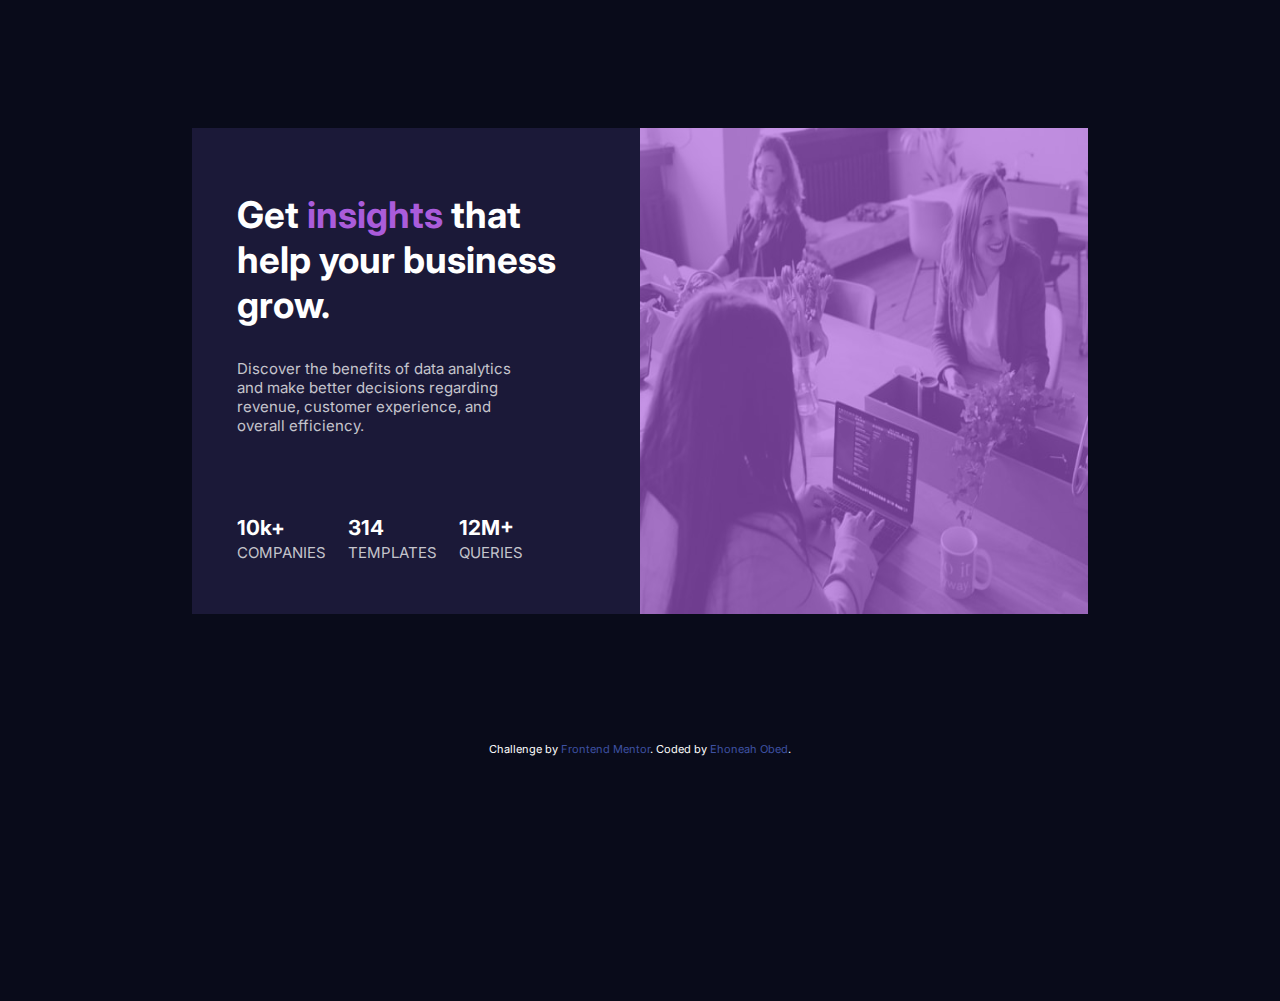
==== stats-preview/index.html @ 4eb73b23 "Desktop ready solution for challenge" ====
<!DOCTYPE html>
<html lang="en">
<head>
  <meta charset="UTF-8">
  <meta name="viewport" content="width=device-width, initial-scale=1.0"> <!-- displays site properly based on user's device -->

  <link rel="icon" type="image/png" sizes="32x32" href="./images/favicon-32x32.png">
  
  <title>Frontend Mentor | Stats preview card component</title>

  <!-- Feel free to remove these styles or customise in your own stylesheet 👍 -->
  <style>
    .attribution { font-size: 11px; text-align: center; }
    .attribution a { color: hsl(228, 45%, 44%); }
  </style>
  <link rel="stylesheet" href="styles.css">
</head>
<body>
  <section class="main-section">
    <article class="left-side">
      <div class="inside-left">
        <h2>Get <span class="insight">insights</span> that help your business grow.</h2>

        <p>Discover the benefits of data analytics and make better decisions regarding revenue, customer 
          experience, and overall efficiency.</p>

        <div class="stats">
          <div>
            <h3>10k+</h3>
            <p>companies</p>
          </div>

          <div>
            <h3>314</h3>
            <p>templates</p>
          </div>

          <div>
            <h3>12<span>m</span>+</h3>
            <p>queries</p>
          </div>
        </div>
      </div>
      
    </article>
    <article class="right-side">
      
      <div class="img"><img src="./images/image-header-desktop.jpg" alt=""></div>
    </article>
  </section>

  <div class="attribution">
    Challenge by <a href="https://www.frontendmentor.io?ref=challenge" target="_blank">Frontend Mentor</a>. 
    Coded by <a href="https://ehoneahobed.com/twitter">Ehoneah Obed</a>.
  </div>
</body>
</html>
---- stats-preview/styles.css ----
@import url('https://fonts.googleapis.com/css2?family=Inter:wght@400;700&family=Lexend+Deca&display=swap');

:root {
    /* variables for colors */
    --very-dark-blue: hsl(233, 47%, 7%);
    --dark-desaturated-blue: hsl(244, 38%, 16%);
    --soft-violet: hsl(277, 64%, 61%);
    --white: hsl(0, 0%, 100%);
    --paragraph-white: hsla(0, 0%, 100%, 0.75);
    --stat-headings-white: hsla(0, 0%, 100%, 0.6);
}

* {
    margin: 0;
    padding: 0;
    list-style: none;
    text-decoration: none;
    box-sizing: border-box;
    font-family: Inter, "Lexend Deca", sans-serif;
}

p {
    font-size: 15px;
}

body {
    background-color: var(--very-dark-blue);
    color: var(--white)
}

/* ************************* MAIN SECTION ************************** */
.main-section {
    display: flex;
    justify-content: center;
    align-items: center;
    margin: 8rem auto;
    width: 70%;
    height: 54vh;
}

.left-side {
    background-color: var(--dark-desaturated-blue);
    flex: 1 1 4rem;
    height: 100%;
}

.right-side {
    flex: 1 1 4rem;
}

.inside-left {
    width: 80%;
    margin: 4rem auto;
    height: 100%;
}

.inside-left h2 {
    font-size: 2.3rem;
}

.inside-left h2 .insight {
    color: var(--soft-violet);
}

.inside-left p {
    color: var(--paragraph-white);
    width: 80%;
    margin: 2rem 0 5rem 0;
}

.inside-left .stats {
    display: flex;
    justify-content: space-between;
    width: 80%;
    height: 100%;
}

.inside-left .stats h3 {
    font-size: 1.3rem;
}

.inside-left .stats h3 span {
    text-transform: uppercase;
}

.inside-left .stats p {
    text-transform: uppercase;
    margin-top: 0.2rem;
}

.right-side .img {
    /* background: linear-gradient(to top, rgba(101, 37, 141, 0.5), rgba(170, 92, 219, 0.5)), url("./images/image-header-desktop.jpg") 0 0 no-repeat; */
    background-color: var(--soft-violet);
    height: 54vh;
    overflow: hidden;
}

.right-side img {
    opacity: 0.35;
    width: 100%;
    height: 100%;
}

/************************* MEDIA QUERIES **************  */
@media screen and (max-width: 720px) {
    .main-section {
        flex-direction: column-reverse;
        margin: 16rem auto;
        width: 85%;
    }

    .right-side {
        border: 2px solid;
        border-radius: 0.4rem 0.4rem 0 0;
    }
}
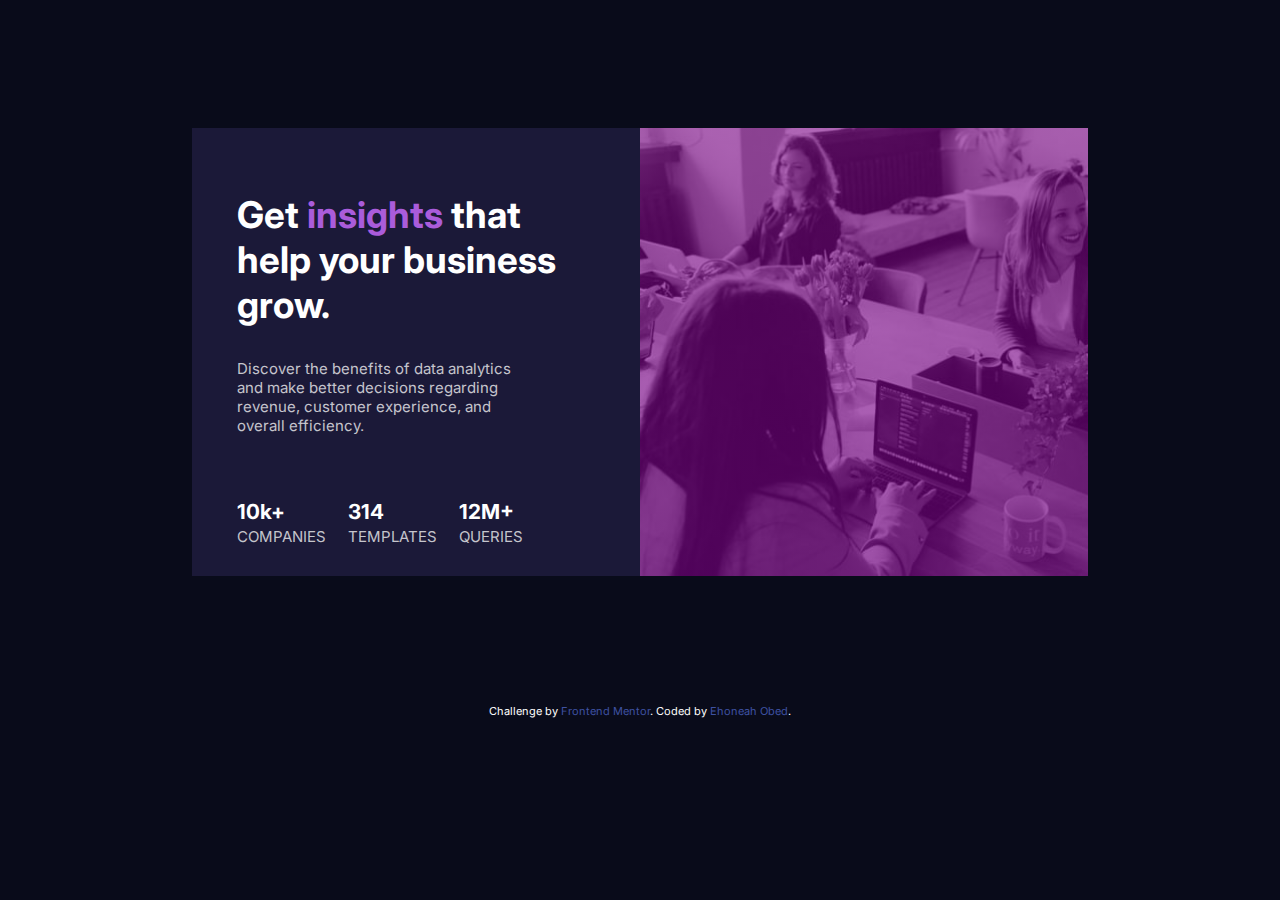
==== commit 504ff1e3: "Update desktop view" ====
--- a/stats-preview/index.html
+++ b/stats-preview/index.html
@@ -45,7 +45,7 @@
     </article>
     <article class="right-side">
       
-      <div class="img"><img src="./images/image-header-desktop.jpg" alt=""></div>
+      <!-- <div class="img"><img src="./images/image-header-desktop.jpg" alt=""></div> -->
     </article>
   </section>
 
--- a/stats-preview/styles.css
+++ b/stats-preview/styles.css
@@ -32,26 +32,29 @@
 .main-section {
     display: flex;
     justify-content: center;
-    align-items: center;
+    align-items: stretch;
+    width: 70%;
     margin: 8rem auto;
-    width: 70%;
-    height: 54vh;
+    height: 28rem;
 }
 
 .left-side {
     background-color: var(--dark-desaturated-blue);
-    flex: 1 1 4rem;
+    flex: 1 1 10rem;
+    align-self: stretch;
     height: 100%;
 }
 
 .right-side {
-    flex: 1 1 4rem;
+    flex: 1 1 10rem;
+    background: linear-gradient(rgba(122, 1, 133, 0.603), rgba(120, 2, 136, 0.656)), url('./images/image-header-desktop.jpg') no-repeat;
+    background-size: cover;
 }
 
 .inside-left {
     width: 80%;
     margin: 4rem auto;
-    height: 100%;
+    align-self: stretch;
 }
 
 .inside-left h2 {
@@ -65,14 +68,14 @@
 .inside-left p {
     color: var(--paragraph-white);
     width: 80%;
-    margin: 2rem 0 5rem 0;
+    margin: 2rem 0 4rem 0;
 }
 
 .inside-left .stats {
     display: flex;
     justify-content: space-between;
     width: 80%;
-    height: 100%;
+    /* height: 100%; */
 }
 
 .inside-left .stats h3 {
@@ -91,26 +94,26 @@
 .right-side .img {
     /* background: linear-gradient(to top, rgba(101, 37, 141, 0.5), rgba(170, 92, 219, 0.5)), url("./images/image-header-desktop.jpg") 0 0 no-repeat; */
     background-color: var(--soft-violet);
-    height: 54vh;
     overflow: hidden;
 }
 
 .right-side img {
     opacity: 0.35;
     width: 100%;
-    height: 100%;
 }
 
 /************************* MEDIA QUERIES **************  */
 @media screen and (max-width: 720px) {
     .main-section {
         flex-direction: column-reverse;
-        margin: 16rem auto;
+        margin: 4rem auto;
         width: 85%;
+        height: 70rem;
     }
 
     .right-side {
-        border: 2px solid;
-        border-radius: 0.4rem 0.4rem 0 0;
+        background: linear-gradient(rgba(81, 8, 126, 0.6), rgba(71, 6, 112, 0.7)), url('./images/image-header-mobile.jpg') no-repeat;
+        background-size: cover;
+        height: 100%;
     }
 }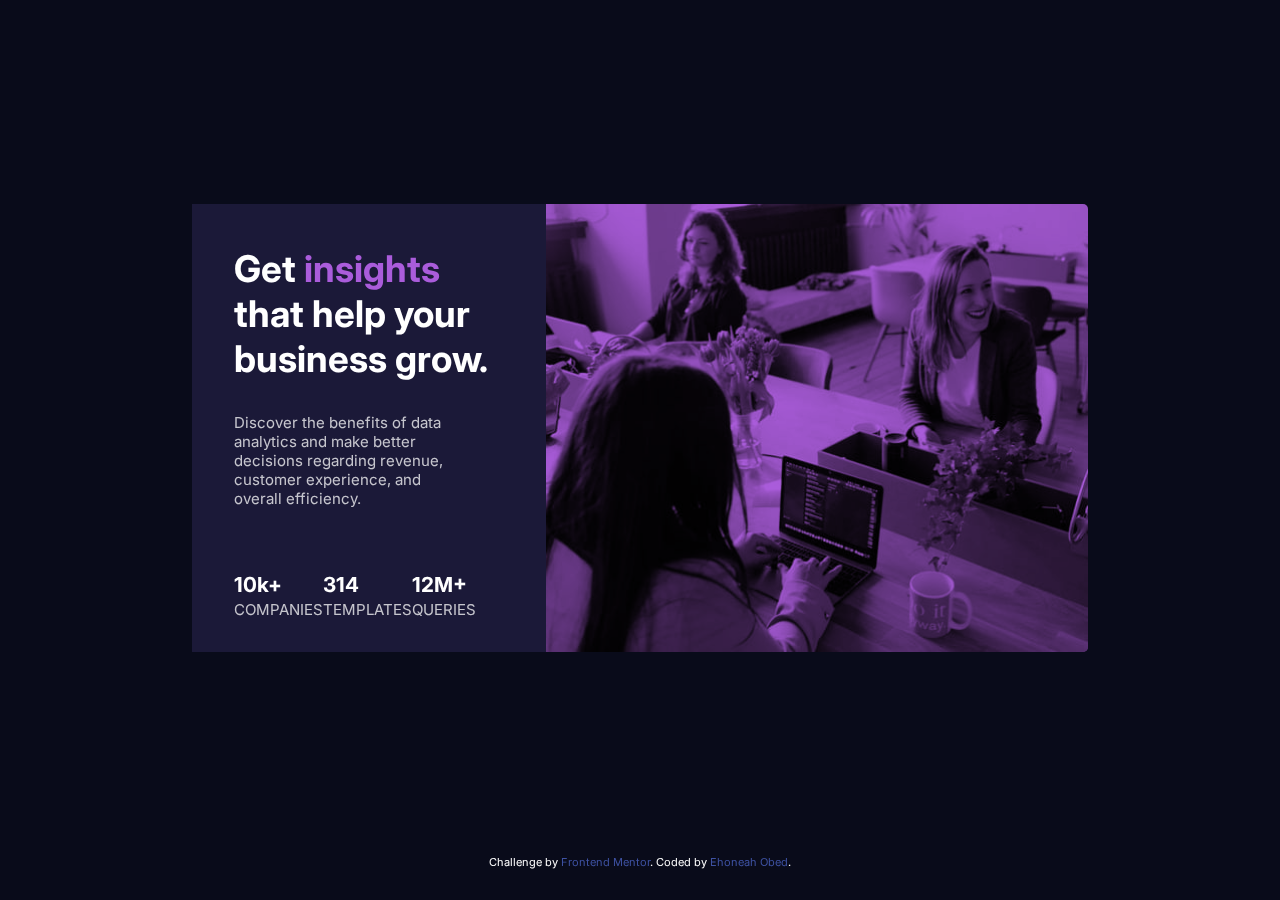
==== commit 82523042: "Add responsiveness max-width-376px" ====
--- a/stats-preview/index.html
+++ b/stats-preview/index.html
@@ -16,38 +16,40 @@
   <link rel="stylesheet" href="styles.css">
 </head>
 <body>
-  <section class="main-section">
-    <article class="left-side">
-      <div class="inside-left">
-        <h2>Get <span class="insight">insights</span> that help your business grow.</h2>
-
-        <p>Discover the benefits of data analytics and make better decisions regarding revenue, customer 
-          experience, and overall efficiency.</p>
-
-        <div class="stats">
-          <div>
-            <h3>10k+</h3>
-            <p>companies</p>
-          </div>
-
-          <div>
-            <h3>314</h3>
-            <p>templates</p>
-          </div>
-
-          <div>
-            <h3>12<span>m</span>+</h3>
-            <p>queries</p>
+  <main>
+    <section class="main-section">
+      <article class="left-side">
+        <div class="inside-left">
+          <h2>Get <span class="insight">insights</span> that help your business grow.</h2>
+  
+          <p>Discover the benefits of data analytics and make better decisions regarding revenue, customer 
+            experience, and overall efficiency.</p>
+  
+          <div class="stats">
+            <div>
+              <h3>10k+</h3>
+              <p>companies</p>
+            </div>
+  
+            <div>
+              <h3>314</h3>
+              <p>templates</p>
+            </div>
+  
+            <div>
+              <h3>12<span>m</span>+</h3>
+              <p>queries</p>
+            </div>
           </div>
         </div>
-      </div>
-      
-    </article>
-    <article class="right-side">
-      
-      <!-- <div class="img"><img src="./images/image-header-desktop.jpg" alt=""></div> -->
-    </article>
-  </section>
+        
+      </article>
+      <article class="right-side">
+        <img class="desktop-img" src="./images/image-header-desktop.jpg" alt="">
+        <img class="mobile-img" src="./images/image-header-mobile.jpg" alt="">
+      </article>
+    </section>
+  </main>
 
   <div class="attribution">
     Challenge by <a href="https://www.frontendmentor.io?ref=challenge" target="_blank">Frontend Mentor</a>. 
--- a/stats-preview/styles.css
+++ b/stats-preview/styles.css
@@ -25,36 +25,59 @@
 
 body {
     background-color: var(--very-dark-blue);
-    color: var(--white)
+    color: var(--white);
 }
 
 /* ************************* MAIN SECTION ************************** */
+main {
+    display: flex;
+    justify-content: center;
+    align-items: center;
+    height: 95vh;
+}
 .main-section {
     display: flex;
     justify-content: center;
     align-items: stretch;
     width: 70%;
-    margin: 8rem auto;
+    max-width: 1440px;
+    /* margin: 8rem auto; */
     height: 28rem;
+    border-radius: 5px;
 }
 
 .left-side {
     background-color: var(--dark-desaturated-blue);
-    flex: 1 1 10rem;
-    align-self: stretch;
-    height: 100%;
+    flex: 1 1 0;
+    /* align-self: stretch; */
+    /* height: 100%; */
 }
 
 .right-side {
-    flex: 1 1 10rem;
-    background: linear-gradient(rgba(122, 1, 133, 0.603), rgba(120, 2, 136, 0.656)), url('./images/image-header-desktop.jpg') no-repeat;
-    background-size: cover;
+    flex: 1 1 0;
+    /* background: linear-gradient(hsla(277, 64%, 61%, 0.5), hsla(277, 64%, 61%, 0.7)), url('./images/image-header-desktop.jpg') no-repeat; */
+    /* background-size: cover; */
+    background-color: var(--soft-violet);
+    height: 100%;
+    border-radius: 0 5px 5px 0;
+    /* align-self: stretch; */
+}
+
+.mobile-img {
+    display: none;
+}
+
+.right-side img {
+    mix-blend-mode: multiply;
+    height: 100%;
+    border-radius: 0 5px 5px 0;
 }
 
 .inside-left {
-    width: 80%;
-    margin: 4rem auto;
-    align-self: stretch;
+    /* width: 80%; */
+    /* margin: 4rem auto; */
+    padding: 12%;
+    /* align-self: stretch; */
 }
 
 .inside-left h2 {
@@ -91,29 +114,66 @@
     margin-top: 0.2rem;
 }
 
-.right-side .img {
-    /* background: linear-gradient(to top, rgba(101, 37, 141, 0.5), rgba(170, 92, 219, 0.5)), url("./images/image-header-desktop.jpg") 0 0 no-repeat; */
-    background-color: var(--soft-violet);
-    overflow: hidden;
-}
 
-.right-side img {
-    opacity: 0.35;
-    width: 100%;
-}
 
 /************************* MEDIA QUERIES **************  */
-@media screen and (max-width: 720px) {
+@media screen and (max-width: 376px) {
+    main {
+        height: 120vh;
+    }
     .main-section {
         flex-direction: column-reverse;
-        margin: 4rem auto;
-        width: 85%;
-        height: 70rem;
+        width: 80%;
+        margin: 0 auto;
+        align-items: center;
+        justify-content: center;
     }
 
     .right-side {
-        background: linear-gradient(rgba(81, 8, 126, 0.6), rgba(71, 6, 112, 0.7)), url('./images/image-header-mobile.jpg') no-repeat;
-        background-size: cover;
-        height: 100%;
+        height: 45%;
+    }
+    .right-side .desktop-img {
+        display: none;
+    }
+
+    .right-side .mobile-img {
+        display: inline;
+        width: 100%;
+    }
+
+    .inside-left {
+        display: flex;
+        flex-direction: column;
+        align-items: center;
+        justify-content: space-between;
+    }
+
+    .inside-left h2 {
+        font-size: 1.5rem;
+        text-align: center;
+    }
+
+    .inside-left p {
+        text-align: center;
+        width: 100%;
+        font-size: 0.75rem;
+        line-height: 1.5;
+        letter-spacing: 0.02rem;
+        margin-top: 0.8rem;
+    }
+
+    .inside-left .stats {
+        flex-direction: column;
+        justify-content: center;
+        align-items: center;
+        margin-top: 1rem;
+    }
+
+    .inside-left .stats h3 {
+        text-align: center;
+    }
+
+    .inside-left p {
+        margin: 1rem 0 1rem 0;
     }
 }